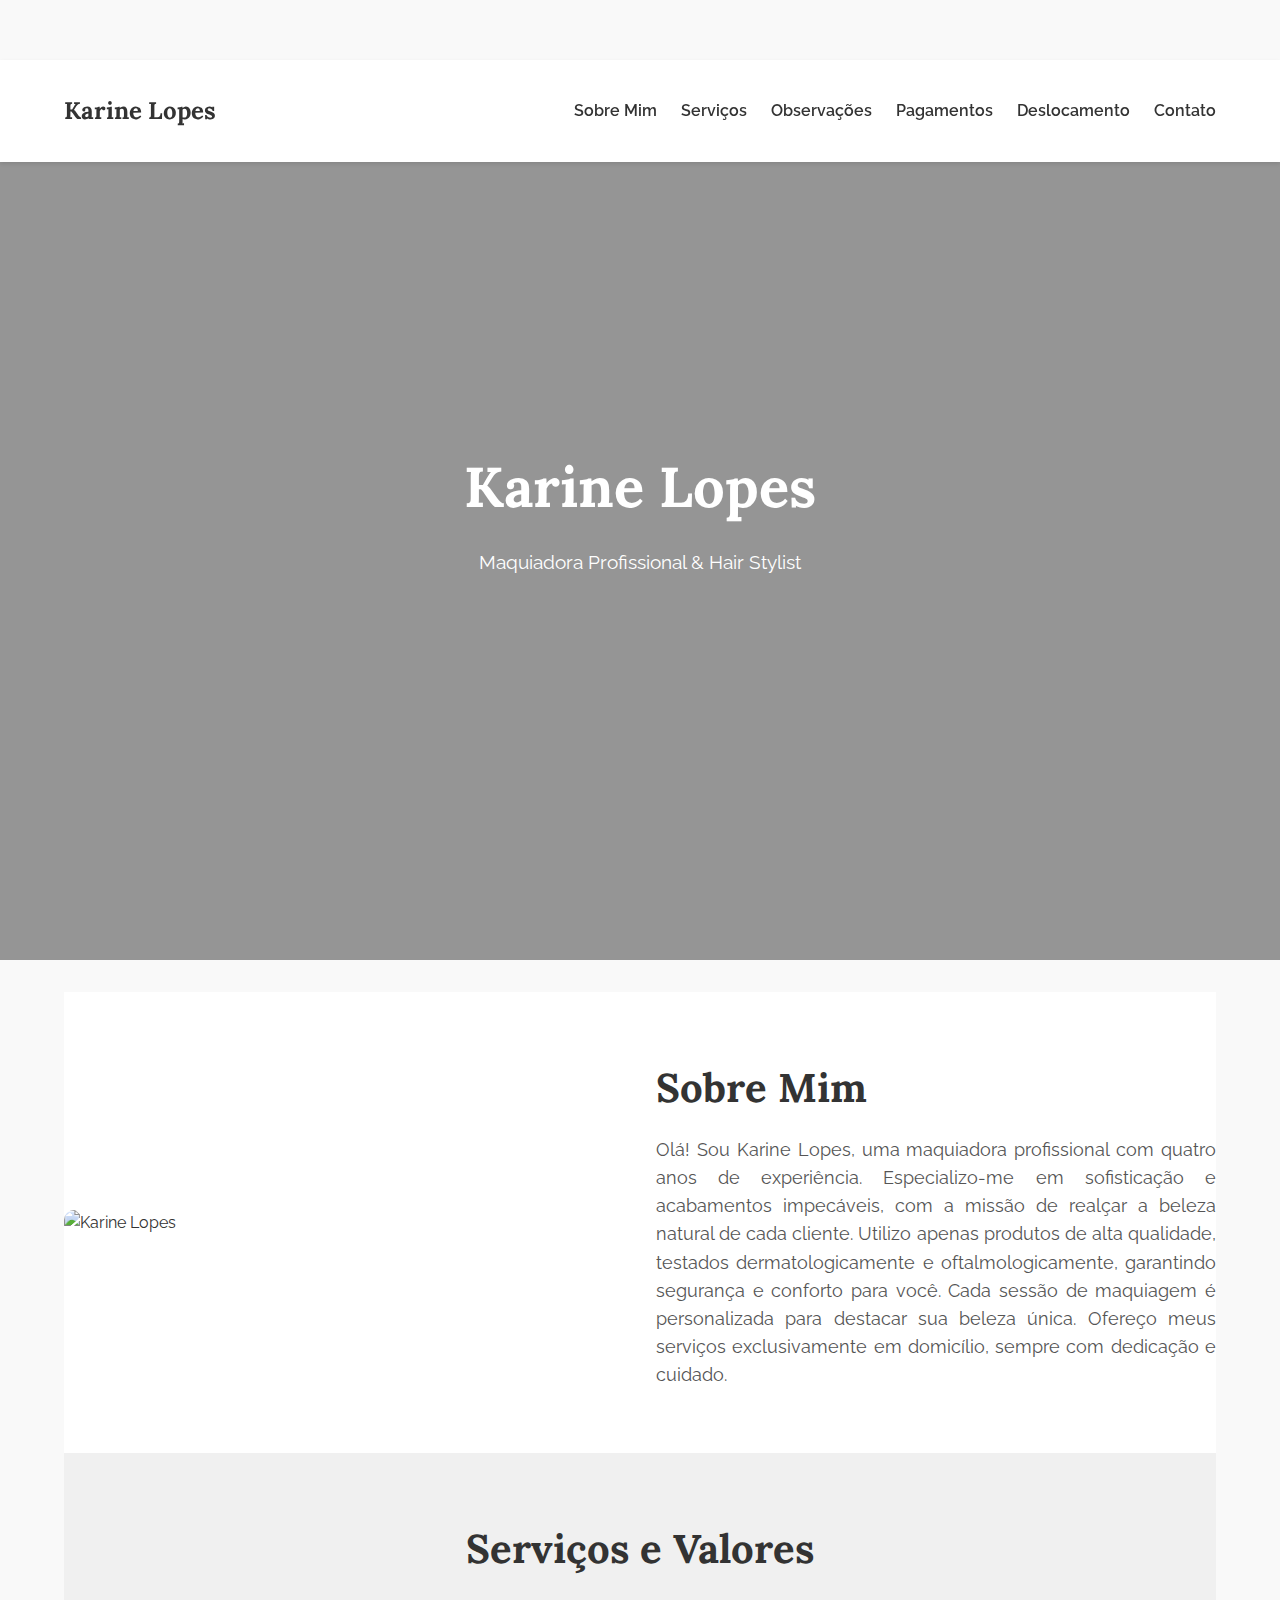
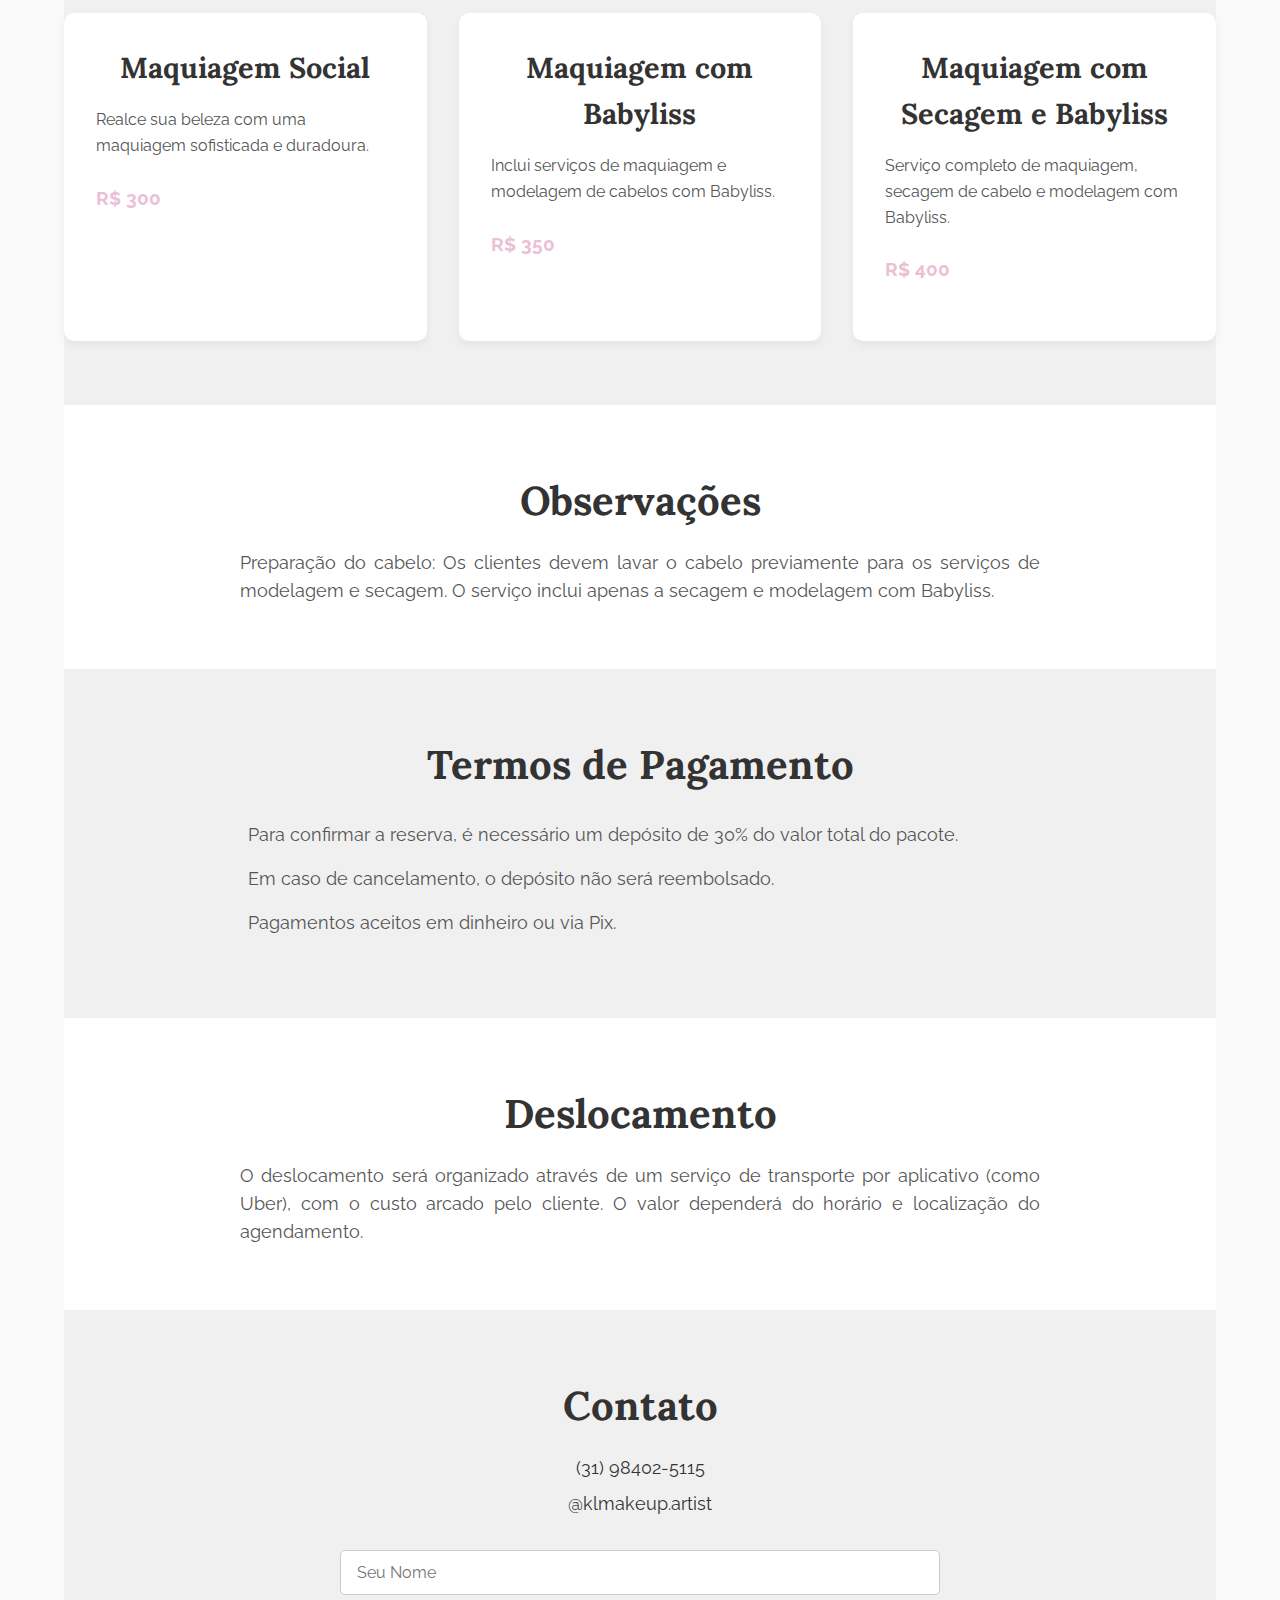
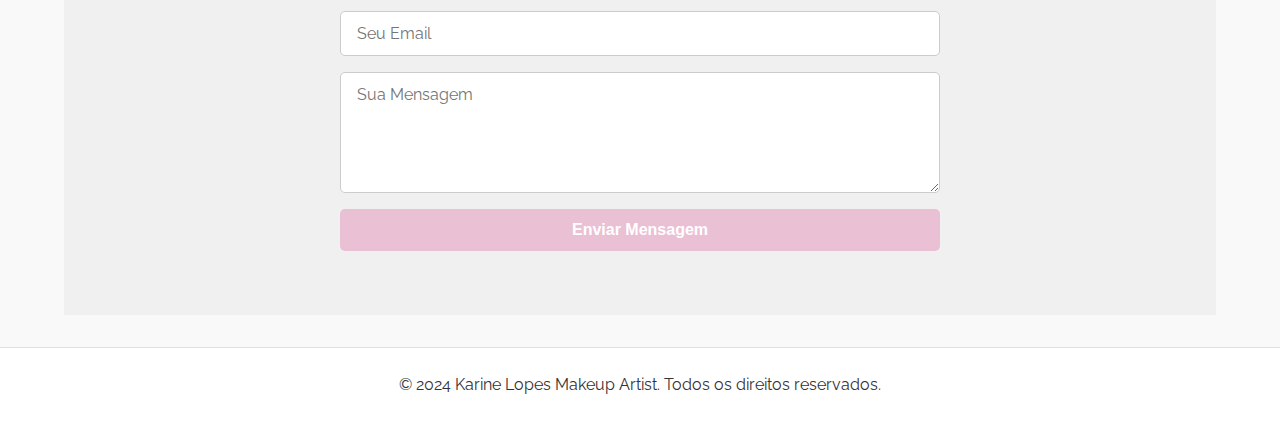
==== index2.html @ 4a18232c "initial commit" ====
<!DOCTYPE html>
<html lang="pt-BR">
<head>
    <meta charset="UTF-8">
    <meta name="viewport" content="width=device-width, initial-scale=1.0">
    <title>Karine Lopes - Maquiadora e Hair Stylist</title>
    <!-- Google Fonts -->
    <link href="https://fonts.googleapis.com/css2?family=Raleway:wght@300;400;600&family=Lora:wght@400;700&display=swap" rel="stylesheet">
    <!-- Font Awesome for Icons -->
    <link rel="stylesheet" href="https://cdnjs.cloudflare.com/ajax/libs/font-awesome/6.0.0-beta3/css/all.min.css" integrity="sha512-Fo3rlrZj/k7ujTTXwBxYvXwDQzbGxCNxZ6jUeLprc1fN30LwI+zH84ZsI38nG+G3yBuqvGZ+3MGmslf6eFL+BA==" crossorigin="anonymous" referrerpolicy="no-referrer" />
    <!-- CSS Styles -->
    <style>
        /* CSS Reset */
        *, *::before, *::after {
            box-sizing: border-box;
            margin: 0;
            padding: 0;
        }

        /* Root Variables */
        :root {
            --color-primary: #f9f9f9;
            --color-secondary: #ffffff;
            --color-accent: #eac0d4;
            --color-text: #333333;
            --color-light: #f0f0f0;
            --font-primary: 'Raleway', sans-serif;
            --font-secondary: 'Lora', serif;
            --transition-speed: 0.3s;
        }

        body {
            font-family: var(--font-primary);
            color: var(--color-text);
            line-height: 1.6;
            background-color: var(--color-primary);
        }

        a {
            color: var(--color-accent);
            text-decoration: none;
            transition: color var(--transition-speed);
        }

        a:hover {
            color: var(--color-text);
        }

        /* Container */
        .container {
            width: 90%;
            max-width: 1200px;
            margin: 0 auto;
            padding: 2rem 0;
        }

        /* Navbar */
        nav {
            position: fixed;
            width: 100%;
            background-color: var(--color-secondary);
            box-shadow: 0 2px 4px rgba(0,0,0,0.1);
            z-index: 1000;
        }

        nav .container {
            display: flex;
            justify-content: space-between;
            align-items: center;
        }

        nav .logo {
            font-family: var(--font-secondary);
            font-size: 1.5rem;
            font-weight: 700;
            color: var(--color-text);
        }

        nav ul {
            list-style: none;
            display: flex;
            gap: 1.5rem;
        }

        nav ul li a {
            font-weight: 600;
            color: var(--color-text);
            transition: color var(--transition-speed);
        }

        nav ul li a:hover {
            color: var(--color-accent);
        }

        /* Hero Section */
        header {
            background: url('https://via.placeholder.com/1500x800') center/cover no-repeat;
            height: 100vh;
            display: flex;
            align-items: center;
            justify-content: center;
            position: relative;
            color: var(--color-secondary);
            text-align: center;
            margin-top: 60px; /* Height of navbar */
        }

        header::after {
            content: '';
            position: absolute;
            top: 0;
            left: 0;
            width: 100%;
            height: 100%;
            background-color: rgba(0,0,0,0.4);
            z-index: 1;
        }

        header .content {
            position: relative;
            z-index: 2;
            max-width: 800px;
        }

        header h1 {
            font-family: var(--font-secondary);
            font-size: 3.5rem;
            margin-bottom: 1rem;
            color: var(--color-secondary);
        }

        header p {
            font-size: 1.2rem;
            color: var(--color-secondary);
        }

        /* Sections */
        section {
            padding: 4rem 0;
        }

        /* About Me */
        #about {
            background-color: var(--color-secondary);
            display: flex;
            align-items: center;
            gap: 2rem;
            flex-wrap: wrap;
        }

        #about .image {
            flex: 1 1 400px;
        }

        #about .image img {
            width: 100%;
            border-radius: 10px;
            object-fit: cover;
        }

        #about .text {
            flex: 1 1 400px;
        }

        #about h2 {
            font-family: var(--font-secondary);
            font-size: 2.5rem;
            margin-bottom: 1rem;
            color: var(--color-text);
        }

        #about p {
            font-size: 1.1rem;
            color: #555555;
            text-align: justify;
        }

        /* Services */
        #services {
            background-color: var(--color-light);
            text-align: center;
        }

        #services h2 {
            font-family: var(--font-secondary);
            font-size: 2.5rem;
            margin-bottom: 2rem;
            color: var(--color-text);
        }

        .services-list {
            display: grid;
            grid-template-columns: repeat(auto-fit, minmax(280px, 1fr));
            gap: 2rem;
        }

        .service-item {
            background-color: var(--color-secondary);
            padding: 2rem;
            border-radius: 10px;
            box-shadow: 0 4px 8px rgba(0,0,0,0.05);
            transition: transform var(--transition-speed), box-shadow var(--transition-speed);
        }

        .service-item:hover {
            transform: translateY(-10px);
            box-shadow: 0 8px 16px rgba(0,0,0,0.1);
        }

        .service-item h3 {
            font-family: var(--font-secondary);
            font-size: 1.8rem;
            margin-bottom: 1rem;
            color: var(--color-text);
        }

        .service-item p {
            font-size: 1rem;
            color: #555555;
            margin-bottom: 1.5rem;
            text-align: left;
        }

        .service-item .price {
            font-weight: 700;
            font-size: 1.2rem;
            color: var(--color-accent);
        }

        /* Additional Information */
        #additional {
            background-color: var(--color-secondary);
            text-align: center;
        }

        #additional h2 {
            font-family: var(--font-secondary);
            font-size: 2.5rem;
            margin-bottom: 1rem;
            color: var(--color-text);
        }

        #additional p {
            max-width: 800px;
            margin: 0 auto;
            font-size: 1.1rem;
            color: #555555;
            text-align: justify;
        }

        /* Payment Terms */
        #payment {
            background-color: var(--color-light);
            text-align: center;
        }

        #payment h2 {
            font-family: var(--font-secondary);
            font-size: 2.5rem;
            margin-bottom: 1.5rem;
            color: var(--color-text);
        }

        #payment ul {
            list-style: none;
            max-width: 800px;
            margin: 0 auto;
            text-align: left;
        }

        #payment ul li {
            font-size: 1.1rem;
            margin-bottom: 1rem;
            color: #555555;
            display: flex;
            align-items: center;
            gap: 0.5rem;
        }

        #payment ul li i {
            color: var(--color-accent);
        }

        /* Travel Info */
        #travel {
            background-color: var(--color-secondary);
            text-align: center;
        }

        #travel h2 {
            font-family: var(--font-secondary);
            font-size: 2.5rem;
            margin-bottom: 1rem;
            color: var(--color-text);
        }

        #travel p {
            max-width: 800px;
            margin: 0 auto;
            font-size: 1.1rem;
            color: #555555;
            text-align: justify;
        }

        /* Contact */
        #contact {
            background-color: var(--color-light);
            text-align: center;
        }

        #contact h2 {
            font-family: var(--font-secondary);
            font-size: 2.5rem;
            margin-bottom: 1rem;
            color: var(--color-text);
        }

        #contact .contact-info {
            margin-bottom: 2rem;
            display: flex;
            flex-direction: column;
            gap: 0.5rem;
            align-items: center;
        }

        #contact .contact-info a {
            font-size: 1.1rem;
            color: var(--color-text);
            transition: color var(--transition-speed);
        }

        #contact .contact-info a:hover {
            color: var(--color-accent);
        }

        /* Contact Form */
        #contact form {
            max-width: 600px;
            margin: 0 auto;
            display: flex;
            flex-direction: column;
            gap: 1rem;
        }

        #contact form input,
        #contact form textarea {
            padding: 0.75rem 1rem;
            border: 1px solid #ccc;
            border-radius: 5px;
            font-size: 1rem;
            font-family: var(--font-primary);
        }

        #contact form button {
            padding: 0.75rem 1rem;
            border: none;
            border-radius: 5px;
            background-color: var(--color-accent);
            color: var(--color-secondary);
            font-size: 1rem;
            font-weight: 600;
            cursor: pointer;
            transition: background-color var(--transition-speed);
        }

        #contact form button:hover {
            background-color: #d9a1c6;
        }

        /* Footer */
        footer {
            background-color: var(--color-secondary);
            color: var(--color-text);
            text-align: center;
            padding: 1.5rem 0;
            border-top: 1px solid #e0e0e0;
        }

        /* Responsive */
        @media (max-width: 768px) {
            nav .container {
                flex-direction: column;
                gap: 1rem;
            }

            header h1 {
                font-size: 2.5rem;
            }

            #about {
                flex-direction: column;
            }

            #payment ul li {
                flex-direction: column;
                align-items: flex-start;
            }
        }
    </style>
</head>
<body>

    <!-- Navbar -->
    <nav>
        <div class="container">
            <div class="logo">Karine Lopes</div>
            <ul>
                <li><a href="#about">Sobre Mim</a></li>
                <li><a href="#services">Serviços</a></li>
                <li><a href="#additional">Observações</a></li>
                <li><a href="#payment">Pagamentos</a></li>
                <li><a href="#travel">Deslocamento</a></li>
                <li><a href="#contact">Contato</a></li>
            </ul>
        </div>
    </nav>

    <!-- Hero Section -->
    <header>
        <div class="content">
            <h1>Karine Lopes</h1>
            <p>Maquiadora Profissional & Hair Stylist</p>
        </div>
    </header>

    <div class="container">

        <!-- About Me Section -->
        <section id="about">
            <div class="image">
                <img src="https://via.placeholder.com/600x400" alt="Karine Lopes">
            </div>
            <div class="text">
                <h2>Sobre Mim</h2>
                <p>Olá! Sou Karine Lopes, uma maquiadora profissional com quatro anos de experiência. Especializo-me em sofisticação e acabamentos impecáveis, com a missão de realçar a beleza natural de cada cliente. Utilizo apenas produtos de alta qualidade, testados dermatologicamente e oftalmologicamente, garantindo segurança e conforto para você. Cada sessão de maquiagem é personalizada para destacar sua beleza única. Ofereço meus serviços exclusivamente em domicílio, sempre com dedicação e cuidado.</p>
            </div>
        </section>

        <!-- Services Section -->
        <section id="services">
            <h2>Serviços e Valores</h2>
            <div class="services-list">
                <div class="service-item">
                    <h3>Maquiagem Social</h3>
                    <p>Realce sua beleza com uma maquiagem sofisticada e duradoura.</p>
                    <p class="price">R$ 300</p>
                </div>
                <div class="service-item">
                    <h3>Maquiagem com Babyliss</h3>
                    <p>Inclui serviços de maquiagem e modelagem de cabelos com Babyliss.</p>
                    <p class="price">R$ 350</p>
                </div>
                <div class="service-item">
                    <h3>Maquiagem com Secagem e Babyliss</h3>
                    <p>Serviço completo de maquiagem, secagem de cabelo e modelagem com Babyliss.</p>
                    <p class="price">R$ 400</p>
                </div>
            </div>
        </section>

        <!-- Additional Information Section -->
        <section id="additional">
            <h2>Observações</h2>
            <p>Preparação do cabelo: Os clientes devem lavar o cabelo previamente para os serviços de modelagem e secagem. O serviço inclui apenas a secagem e modelagem com Babyliss.</p>
        </section>

        <!-- Payment Terms Section -->
        <section id="payment">
            <h2>Termos de Pagamento</h2>
            <ul>
                <li><i class="fas fa-check-circle"></i> Para confirmar a reserva, é necessário um depósito de 30% do valor total do pacote.</li>
                <li><i class="fas fa-times-circle"></i> Em caso de cancelamento, o depósito não será reembolsado.</li>
                <li><i class="fas fa-wallet"></i> Pagamentos aceitos em dinheiro ou via Pix.</li>
            </ul>
        </section>

        <!-- Travel Information Section -->
        <section id="travel">
            <h2>Deslocamento</h2>
            <p>O deslocamento será organizado através de um serviço de transporte por aplicativo (como Uber), com o custo arcado pelo cliente. O valor dependerá do horário e localização do agendamento.</p>
        </section>

        <!-- Contact Information Section -->
        <section id="contact">
            <h2>Contato</h2>
            <div class="contact-info">
                <a href="tel:+5531984025115"><i class="fas fa-phone-alt"></i> (31) 98402-5115</a>
                <a href="https://instagram.com/klmakeup.artist" target="_blank"><i class="fab fa-instagram"></i> @klmakeup.artist</a>
            </div>
            <!-- Contact Form (Optional) -->
            <form action="#" method="post">
                <input type="text" name="name" placeholder="Seu Nome" required>
                <input type="email" name="email" placeholder="Seu Email" required>
                <textarea name="message" rows="5" placeholder="Sua Mensagem" required></textarea>
                <button type="submit">Enviar Mensagem</button>
            </form>
        </section>

    </div>

    <!-- Footer -->
    <footer>
        <p>&copy; 2024 Karine Lopes Makeup Artist. Todos os direitos reservados.</p>
    </footer>

</body>
</html>
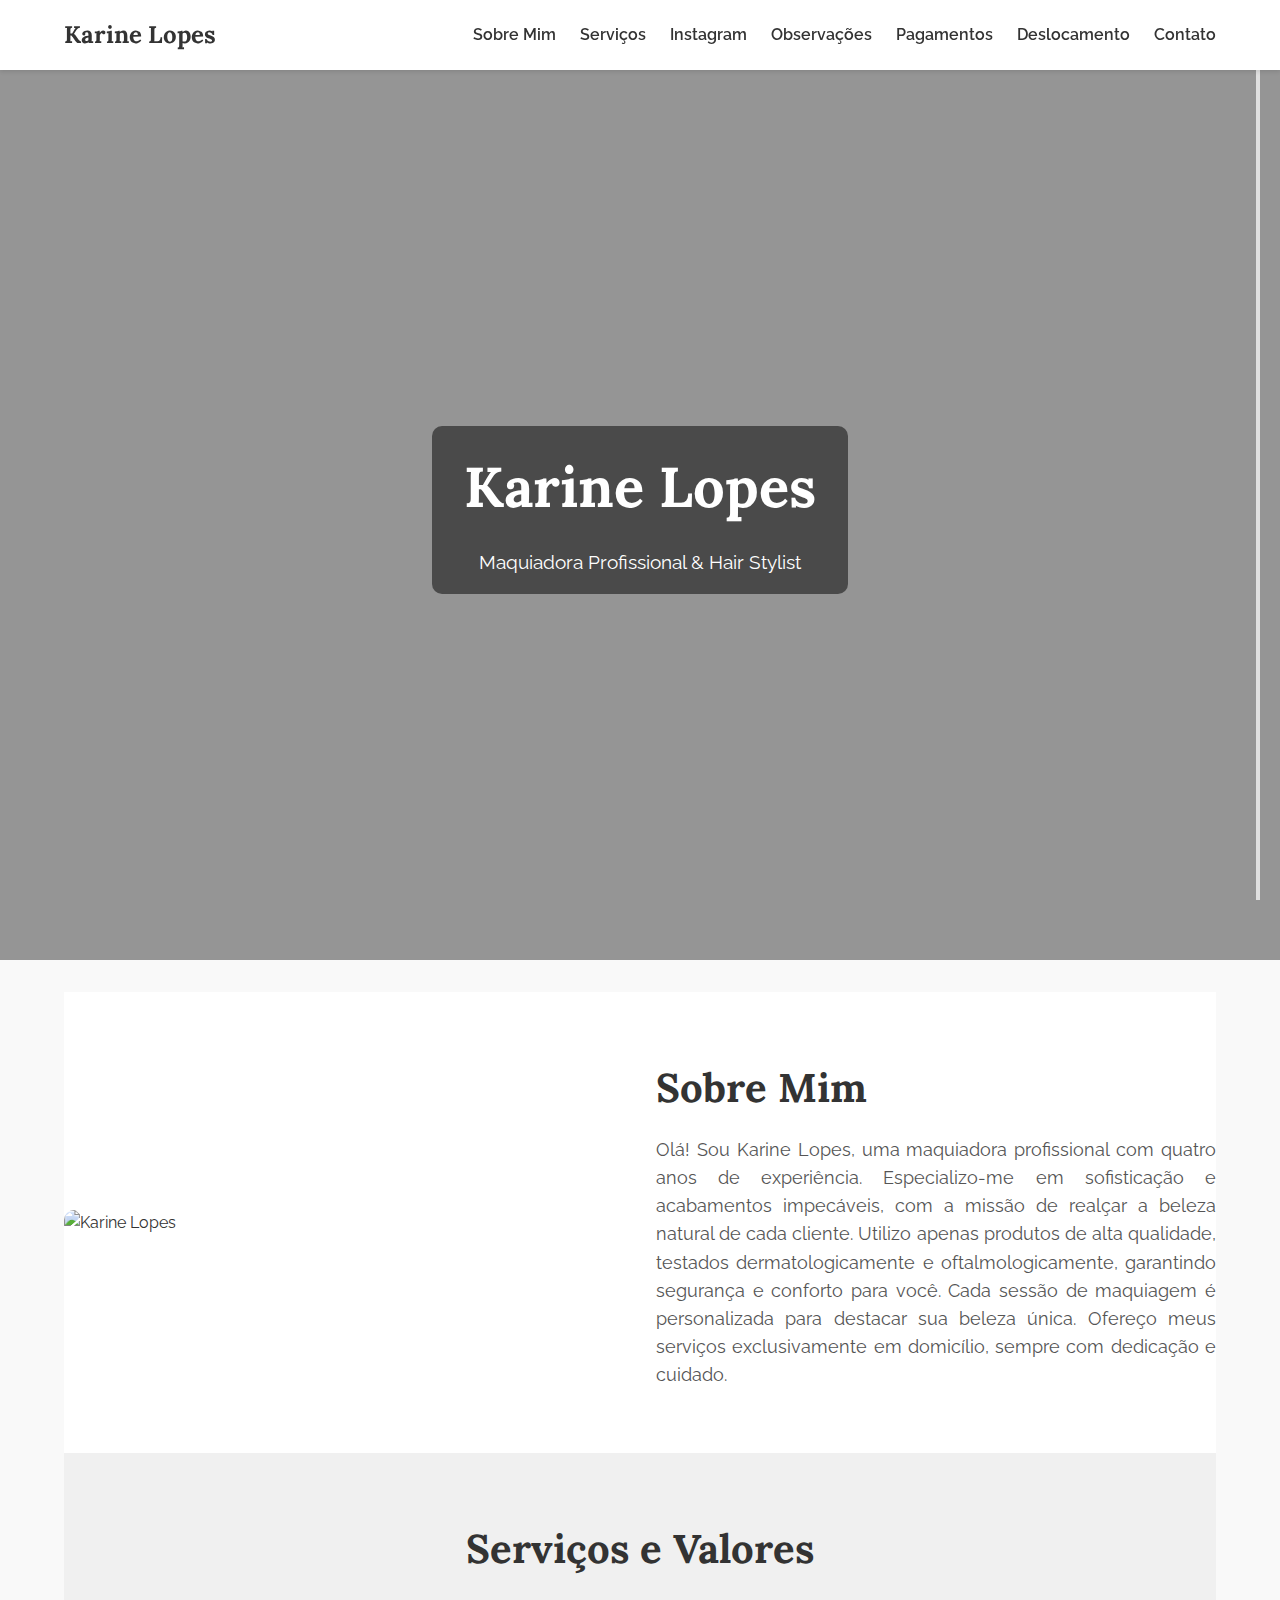
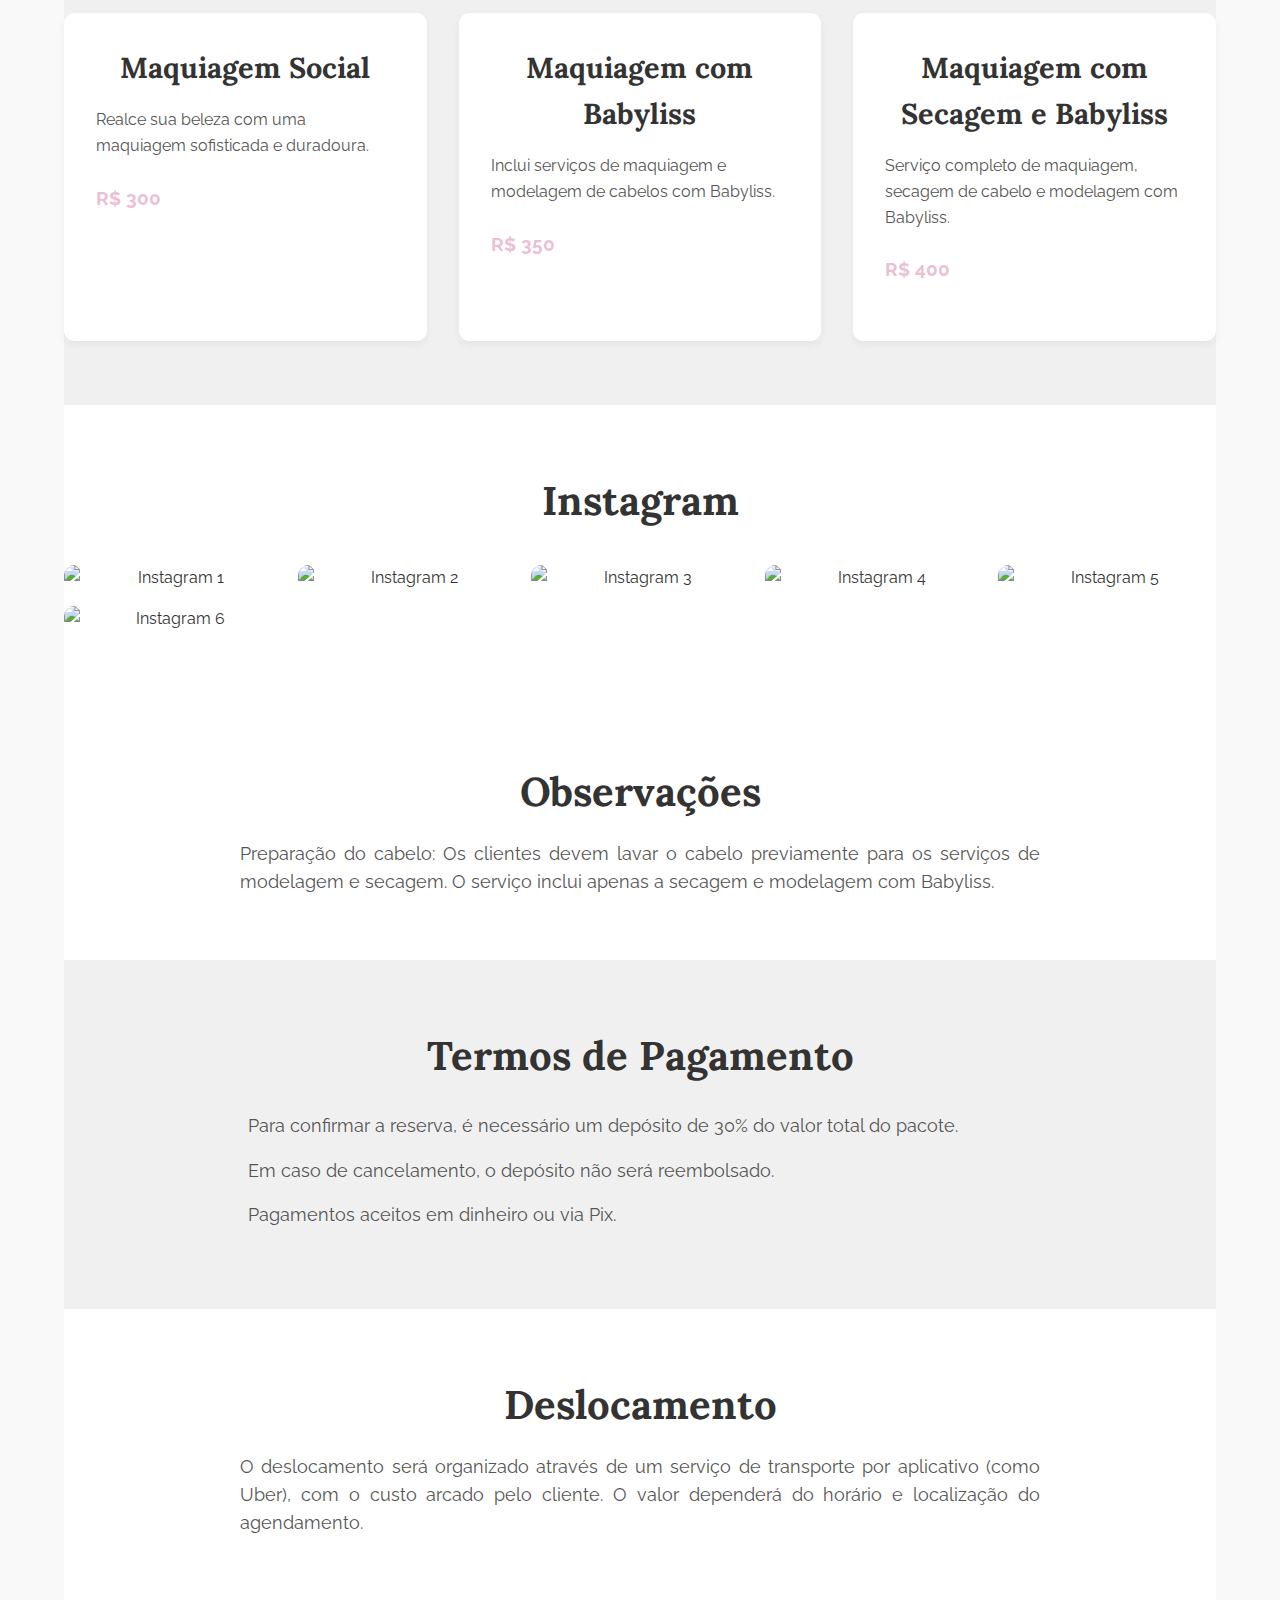
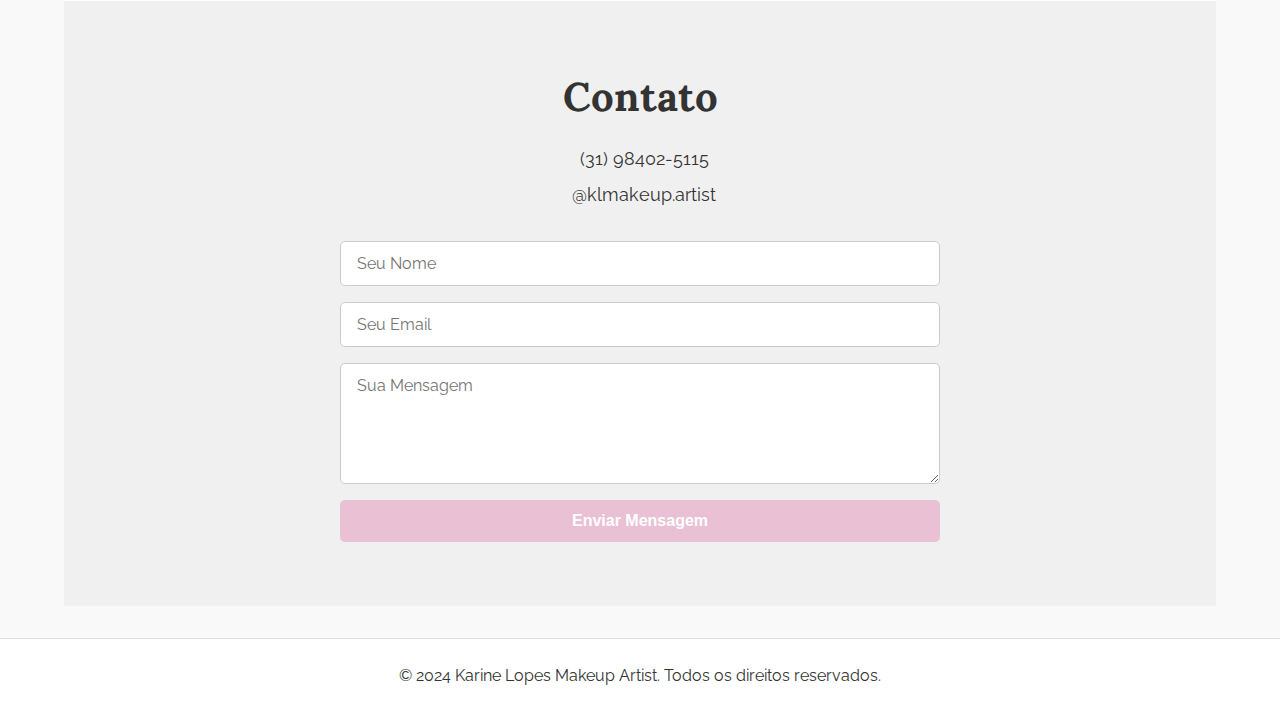
==== commit bb809a73: "first design live" ====
--- a/index2.html
+++ b/index2.html
@@ -27,6 +27,9 @@
             --font-primary: 'Raleway', sans-serif;
             --font-secondary: 'Lora', serif;
             --transition-speed: 0.3s;
+            --scroll-indicator-width: 4px;
+            --scroll-indicator-bg: #e0e0e0;
+            --scroll-indicator-fill: #eac0d4;
         }
 
         body {
@@ -57,6 +60,7 @@
         /* Navbar */
         nav {
             position: fixed;
+            top: 0;
             width: 100%;
             background-color: var(--color-secondary);
             box-shadow: 0 2px 4px rgba(0,0,0,0.1);
@@ -67,6 +71,7 @@
             display: flex;
             justify-content: space-between;
             align-items: center;
+            padding: 1rem 0;
         }
 
         nav .logo {
@@ -120,6 +125,9 @@
             position: relative;
             z-index: 2;
             max-width: 800px;
+            background-color: rgba(0, 0, 0, 0.5);
+            padding: 1rem 2rem;
+            border-radius: 10px;
         }
 
         header h1 {
@@ -199,12 +207,6 @@
             padding: 2rem;
             border-radius: 10px;
             box-shadow: 0 4px 8px rgba(0,0,0,0.05);
-            transition: transform var(--transition-speed), box-shadow var(--transition-speed);
-        }
-
-        .service-item:hover {
-            transform: translateY(-10px);
-            box-shadow: 0 8px 16px rgba(0,0,0,0.1);
         }
 
         .service-item h3 {
@@ -225,6 +227,36 @@
             font-weight: 700;
             font-size: 1.2rem;
             color: var(--color-accent);
+        }
+
+        /* Instagram Section */
+        #instagram {
+            background-color: var(--color-secondary);
+            text-align: center;
+        }
+
+        #instagram h2 {
+            font-family: var(--font-secondary);
+            font-size: 2.5rem;
+            margin-bottom: 2rem;
+            color: var(--color-text);
+        }
+
+        .instagram-gallery {
+            display: grid;
+            grid-template-columns: repeat(auto-fit, minmax(200px, 1fr));
+            gap: 1rem;
+        }
+
+        .instagram-gallery img {
+            width: 100%;
+            border-radius: 10px;
+            object-fit: cover;
+            transition: transform var(--transition-speed);
+        }
+
+        .instagram-gallery img:hover {
+            transform: scale(1.05);
         }
 
         /* Additional Information */
@@ -306,6 +338,7 @@
         #contact {
             background-color: var(--color-light);
             text-align: center;
+            position: relative;
         }
 
         #contact h2 {
@@ -327,6 +360,9 @@
             font-size: 1.1rem;
             color: var(--color-text);
             transition: color var(--transition-speed);
+            display: flex;
+            align-items: center;
+            gap: 0.5rem;
         }
 
         #contact .contact-info a:hover {
@@ -367,6 +403,47 @@
             background-color: #d9a1c6;
         }
 
+        /* Back to Top Button */
+        #back-to-top {
+            position: fixed;
+            bottom: 40px;
+            right: 40px;
+            background-color: var(--color-accent);
+            color: var(--color-secondary);
+            border: none;
+            padding: 0.75rem;
+            border-radius: 50%;
+            font-size: 1.5rem;
+            cursor: pointer;
+            display: none;
+            z-index: 1000;
+            transition: background-color var(--transition-speed);
+        }
+
+        #back-to-top:hover {
+            background-color: #d9a1c6;
+        }
+
+        /* Scroll Indicator */
+        #scroll-indicator {
+            position: fixed;
+            top: 0;
+            right: 20px;
+            width: var(--scroll-indicator-width);
+            height: 100vh;
+            background-color: var(--scroll-indicator-bg);
+            z-index: 999;
+        }
+
+        #scroll-indicator::after {
+            content: '';
+            width: var(--scroll-indicator-width);
+            height: 0;
+            background-color: var(--scroll-indicator-fill);
+            display: block;
+            transition: height var(--transition-speed);
+        }
+
         /* Footer */
         footer {
             background-color: var(--color-secondary);
@@ -399,6 +476,9 @@
     </style>
 </head>
 <body>
+
+    <!-- Scroll Indicator -->
+    <div id="scroll-indicator"></div>
 
     <!-- Navbar -->
     <nav>
@@ -407,6 +487,7 @@
             <ul>
                 <li><a href="#about">Sobre Mim</a></li>
                 <li><a href="#services">Serviços</a></li>
+                <li><a href="#instagram">Instagram</a></li>
                 <li><a href="#additional">Observações</a></li>
                 <li><a href="#payment">Pagamentos</a></li>
                 <li><a href="#travel">Deslocamento</a></li>
@@ -458,6 +539,19 @@
             </div>
         </section>
 
+        <!-- Instagram Section -->
+        <section id="instagram">
+            <h2>Instagram</h2>
+            <div class="instagram-gallery">
+                <img src="https://via.placeholder.com/300x300" alt="Instagram 1">
+                <img src="https://via.placeholder.com/300x300" alt="Instagram 2">
+                <img src="https://via.placeholder.com/300x300" alt="Instagram 3">
+                <img src="https://via.placeholder.com/300x300" alt="Instagram 4">
+                <img src="https://via.placeholder.com/300x300" alt="Instagram 5">
+                <img src="https://via.placeholder.com/300x300" alt="Instagram 6">
+            </div>
+        </section>
+
         <!-- Additional Information Section -->
         <section id="additional">
             <h2>Observações</h2>
@@ -498,10 +592,84 @@
 
     </div>
 
+    <!-- Back to Top Button -->
+    <button id="back-to-top" title="Voltar ao Topo"><i class="fas fa-arrow-up"></i></button>
+
     <!-- Footer -->
     <footer>
         <p>&copy; 2024 Karine Lopes Makeup Artist. Todos os direitos reservados.</p>
     </footer>
 
+    <!-- JavaScript for Scroll Indicator and Back to Top Button -->
+    <script>
+        // Scroll Indicator
+        window.addEventListener('scroll', function() {
+            var scrollIndicator = document.getElementById('scroll-indicator').querySelector('::after');
+            var scrollTop = document.documentElement.scrollTop || document.body.scrollTop;
+            var scrollHeight = document.documentElement.scrollHeight - document.documentElement.clientHeight;
+            var scrollPercentage = (scrollTop / scrollHeight) * 100;
+            document.getElementById('scroll-indicator').style.setProperty('--scroll-indicator-fill-height', scrollPercentage + '%');
+            document.getElementById('scroll-indicator').style.setProperty('--scroll-indicator-fill', 'linear-gradient(to top, var(--scroll-indicator-fill) ' + scrollPercentage + '%, transparent ' + scrollPercentage + '%)');
+            document.getElementById('scroll-indicator').style.setProperty('--scroll-indicator-fill', 'linear-gradient(to top, var(--scroll-indicator-fill) ' + scrollPercentage + '%, transparent ' + scrollPercentage + '%)');
+            // Adjust the ::after pseudo-element
+            document.getElementById('scroll-indicator').style.setProperty('--scroll-fill', scrollPercentage + '%');
+            document.getElementById('scroll-indicator').querySelector('::after').style.height = scrollPercentage + '%';
+        });
+
+        // Improved Scroll Indicator using CSS only
+        window.addEventListener('scroll', function() {
+            var scrollIndicator = document.getElementById('scroll-indicator').querySelector('::after');
+            var scrollTop = document.documentElement.scrollTop || document.body.scrollTop;
+            var scrollHeight = document.documentElement.scrollHeight - document.documentElement.clientHeight;
+            var scrollPercentage = (scrollTop / scrollHeight) * 100;
+            document.getElementById('scroll-indicator').style.setProperty('--scroll-fill', scrollPercentage + '%');
+            document.getElementById('scroll-indicator').style.setProperty('--scroll-fill', scrollPercentage + '%');
+            // To manipulate ::after pseudo-element, we need to use a CSS variable
+            document.documentElement.style.setProperty('--scroll-fill', scrollPercentage + '%');
+        });
+
+        // Alternative Scroll Indicator Implementation
+        window.addEventListener('scroll', function() {
+            var scrollIndicator = document.getElementById('scroll-indicator');
+            var scrollTop = document.documentElement.scrollTop || document.body.scrollTop;
+            var scrollHeight = document.documentElement.scrollHeight - document.documentElement.clientHeight;
+            var scrollPercentage = (scrollTop / scrollHeight) * 100;
+            scrollIndicator.style.setProperty('--scroll-fill', scrollPercentage + '%');
+            scrollIndicator.style.setProperty('--scroll-indicator-fill-height', scrollPercentage + '%');
+            scrollIndicator.querySelector('::after').style.height = scrollPercentage + '%';
+        });
+
+        // Back to Top Button
+        var backToTopButton = document.getElementById('back-to-top');
+
+        window.addEventListener('scroll', function() {
+            if (document.body.scrollTop > 300 || document.documentElement.scrollTop > 300) {
+                backToTopButton.style.display = "block";
+            } else {
+                backToTopButton.style.display = "none";
+            }
+        });
+
+        backToTopButton.addEventListener('click', function() {
+            window.scrollTo({
+                top: 0,
+                behavior: 'smooth'
+            });
+        });
+    </script>
+
+    <!-- Additional CSS for Scroll Indicator -->
+    <style>
+        /* Update Scroll Indicator */
+        #scroll-indicator::after {
+            content: '';
+            width: var(--scroll-indicator-width);
+            height: var(--scroll-fill, 0%);
+            background-color: var(--scroll-indicator-fill);
+            display: block;
+            transition: height var(--transition-speed);
+        }
+    </style>
+
 </body>
 </html>
